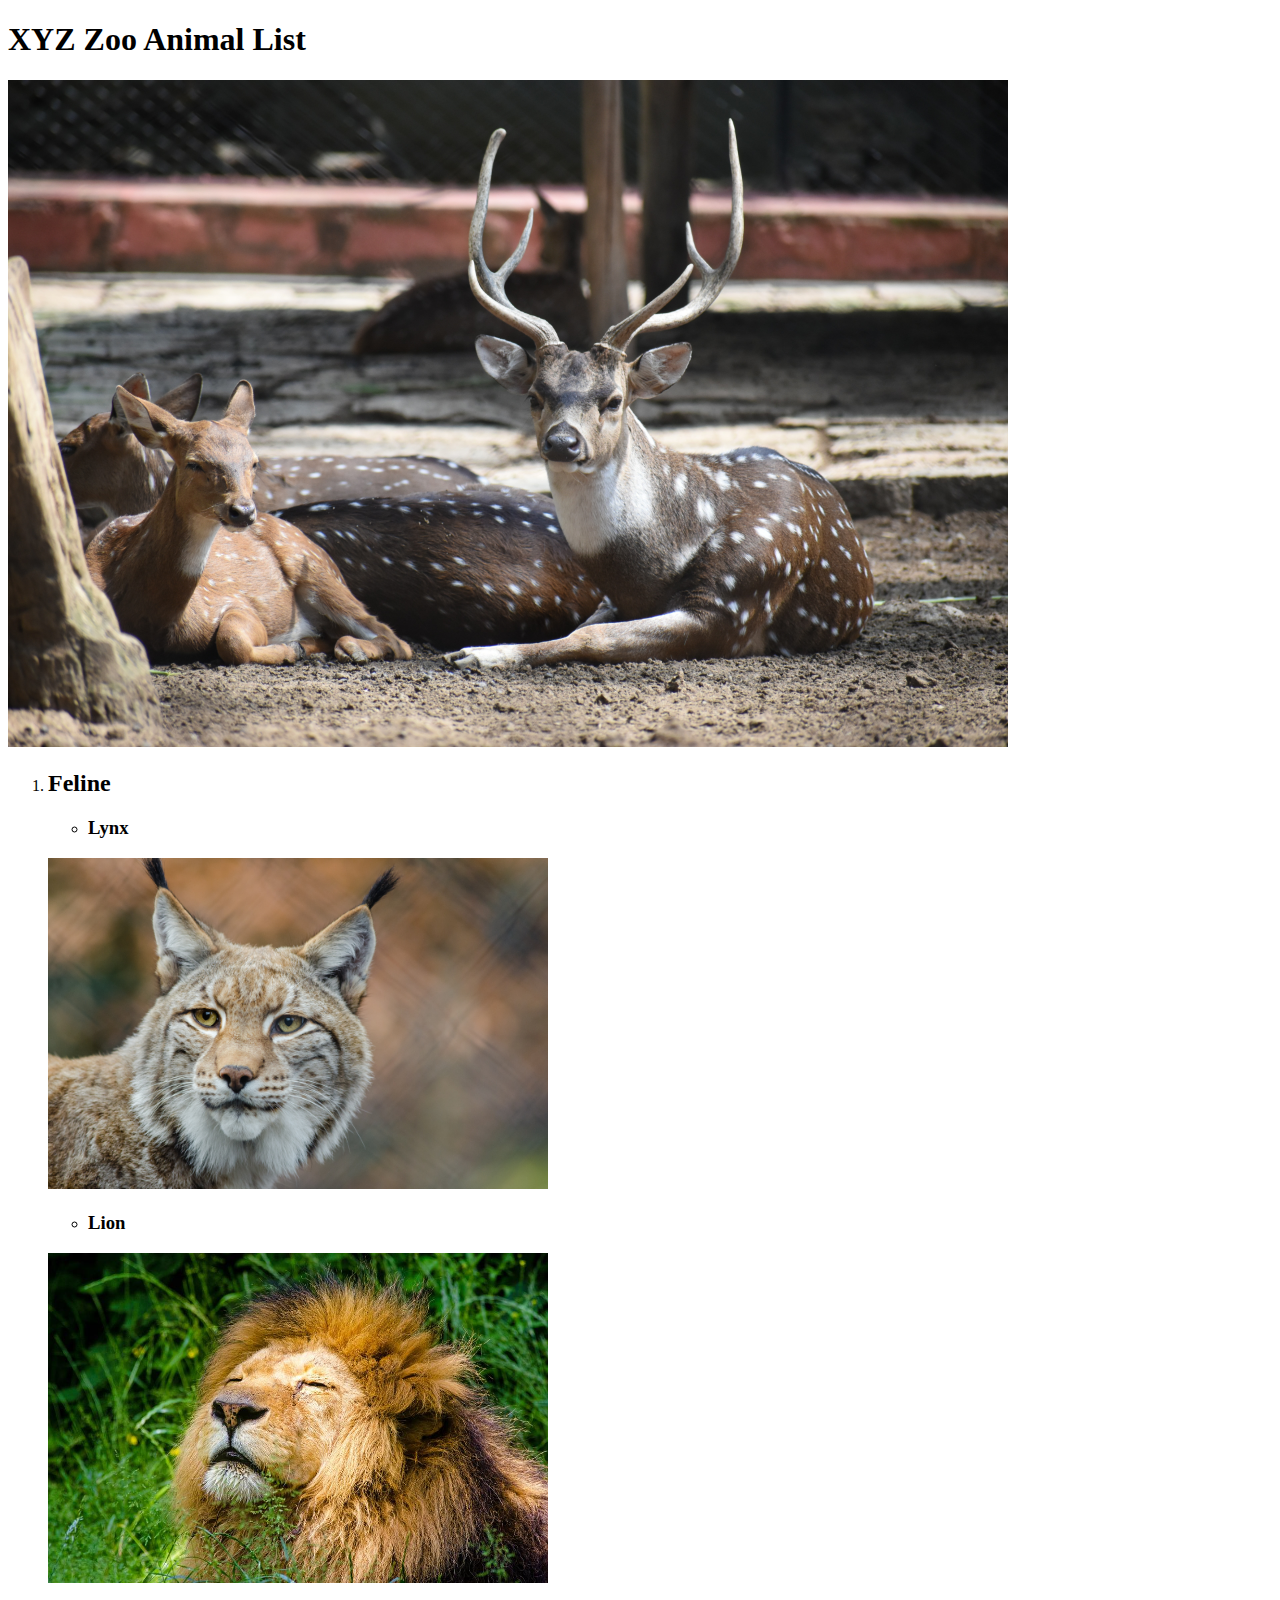
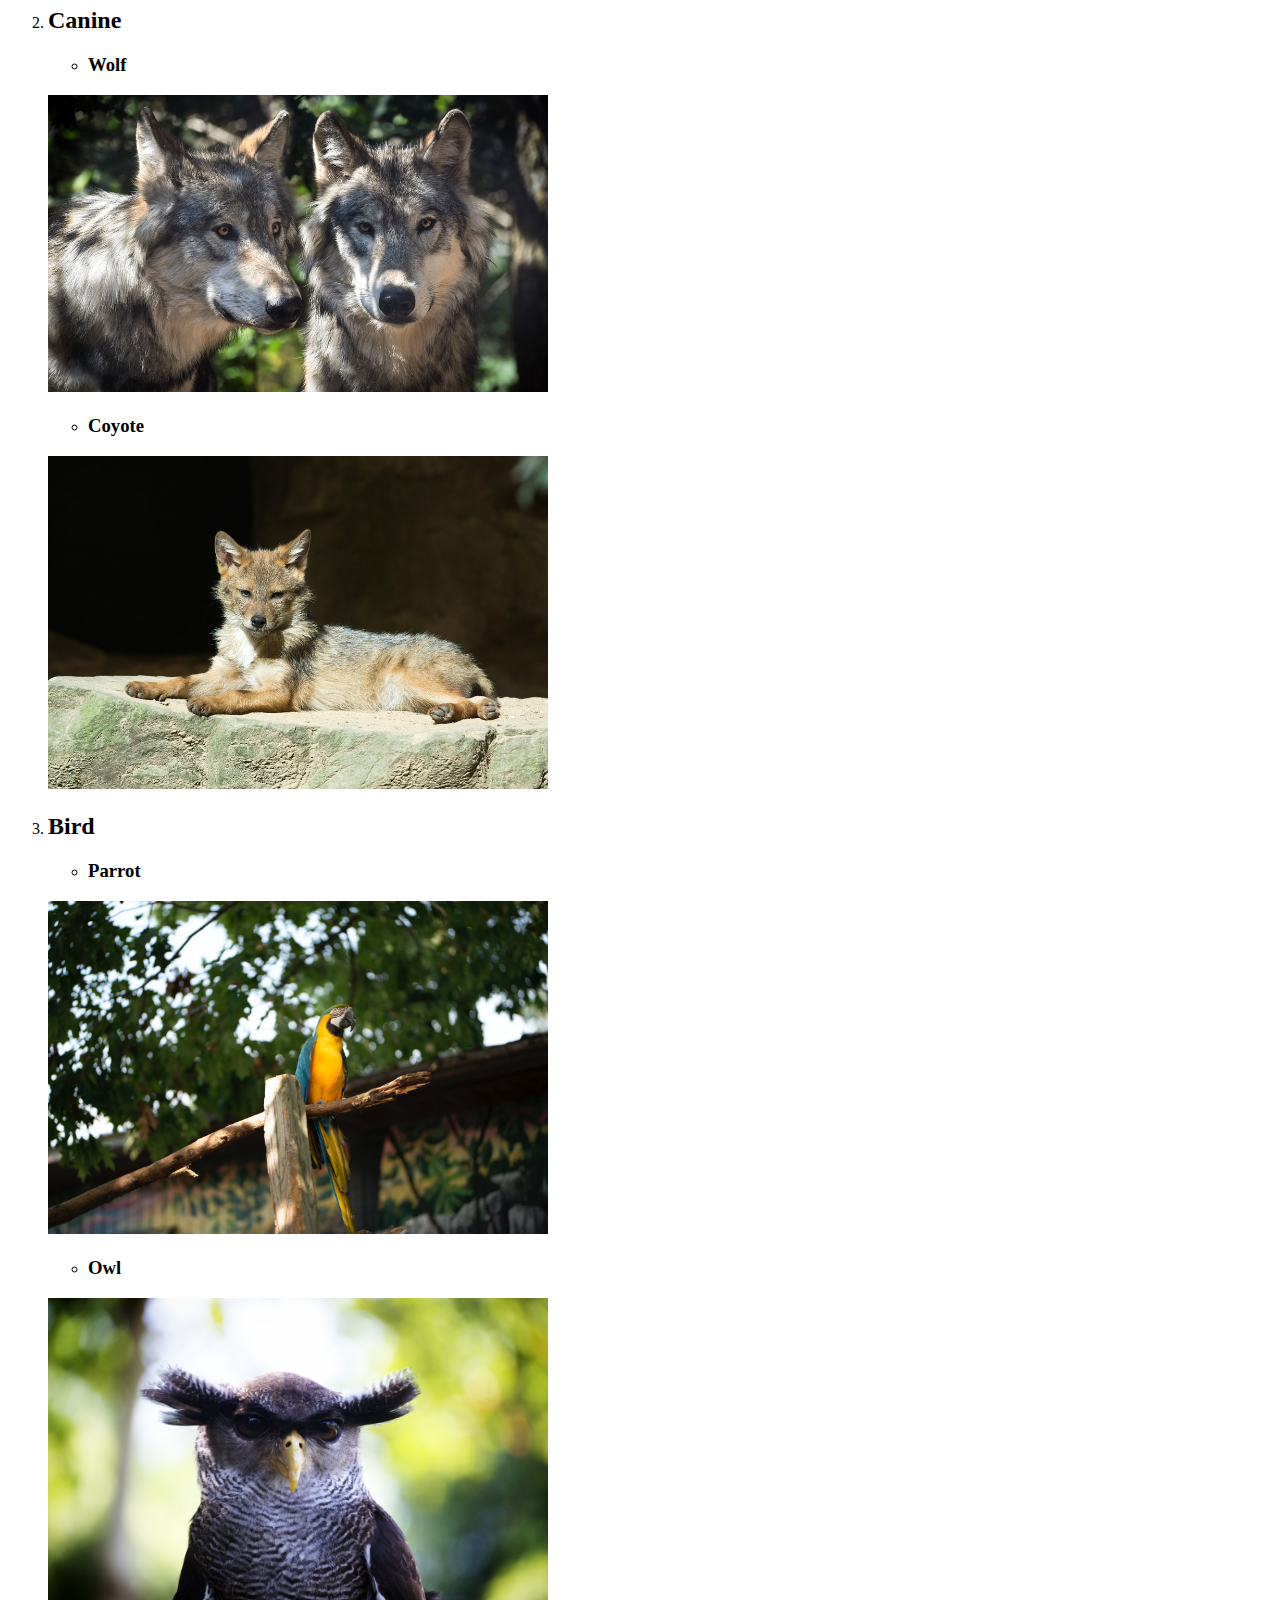
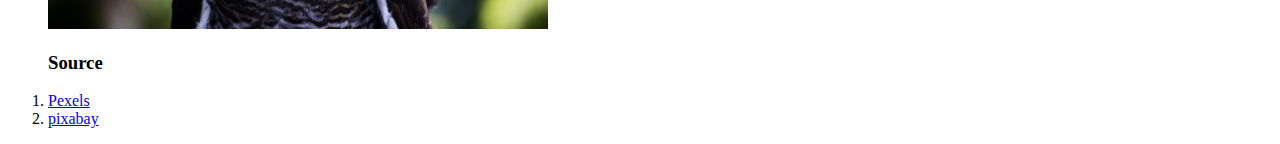
==== index.html @ 9d4d0942 "Add files via upload" ====
<!DOCTYPE html>
<html>
    <body>
        <h1>XYZ Zoo Animal List</h1>
        <img src="IMG/zoo.jpg" alt="image" style="width: 1000px;">
        <ol>
         <li>
            <h2>Feline</h2>
        </li>
        <ul>
            <li>
                <h3>Lynx</h3>
            </li>
        </ul>
            <a href="IMG/lynx.jpg" target="_blank">
            <img src="IMG/lynx.jpg" alt="image" style="width: 500px;">
            </a>
        </li>
        <ul>
            <li>
                <h3>Lion</h3>
            </li>
        </ul>
            <a href="IMG/lion.jpg" target="_blank">
            <img src="IMG/lion.jpg" alt="image" style="width: 500px;">
            </a>
            <li>
                <h2>Canine</h2>
            </li>
            <ul>
                <li>
                    <h3>Wolf</h3>
                </li>
            </ul>
            <a href="IMG/wolf.jpg" target="_blank">
            <img src="IMG/wolf.jpg" alt="image" style="width: 500px;">
            </a>
            <ul>
                <li>
                    <h3>Coyote</h3>
                </li>
            </ul>
            <a href="IMG/coyote.jpg" target="_blank">
            <img src="IMG/coyote.jpg" alt="image" style="width: 500px;">
            </a>
            <li>
                <h2>Bird</h2>
            </li>
            <ul>
                <li>
                    <h3>Parrot</h3>
                </li>
            </ul>
            <a href="IMG/parrot.jpg" target="_blank">
            <img src="IMG/parrot.jpg" alt="image" style="width: 500px;">
            </a>
            <ul>
                <li>
                    <h3>Owl</h3>
                </li>
            </ul>
            <a href="IMG/owl.jpg" target="_blank">
            <img src="IMG/owl.jpg" alt="image" style="width: 500px;">
            </a>
            </ol>
            <ol>
                <h3>Source</h3>
                <li>
                    <a href="https://pexels.com/" target="_blank">Pexels</a>
            </li>
            <li>
                <a href="https://pixabay.com/" target="_blank">pixabay</a>
            </li>
         </ol>
    </body>
</html>
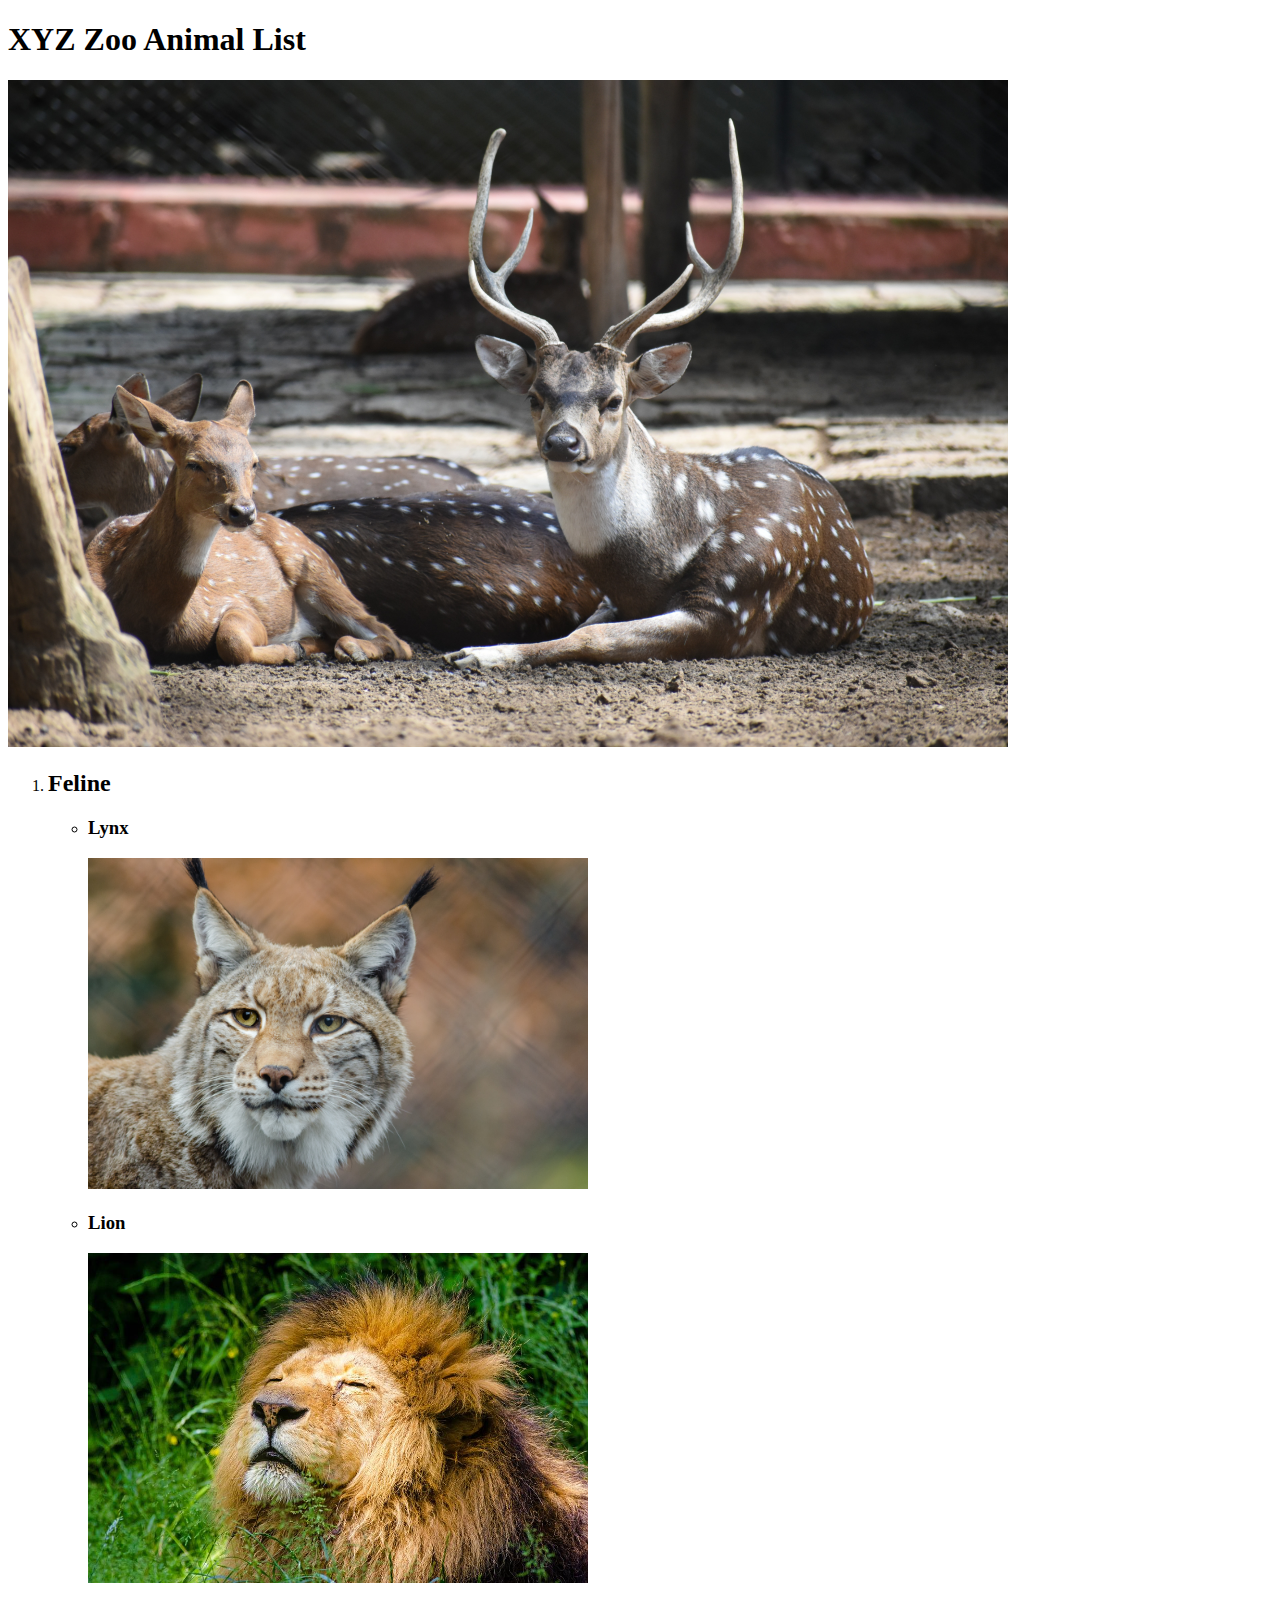
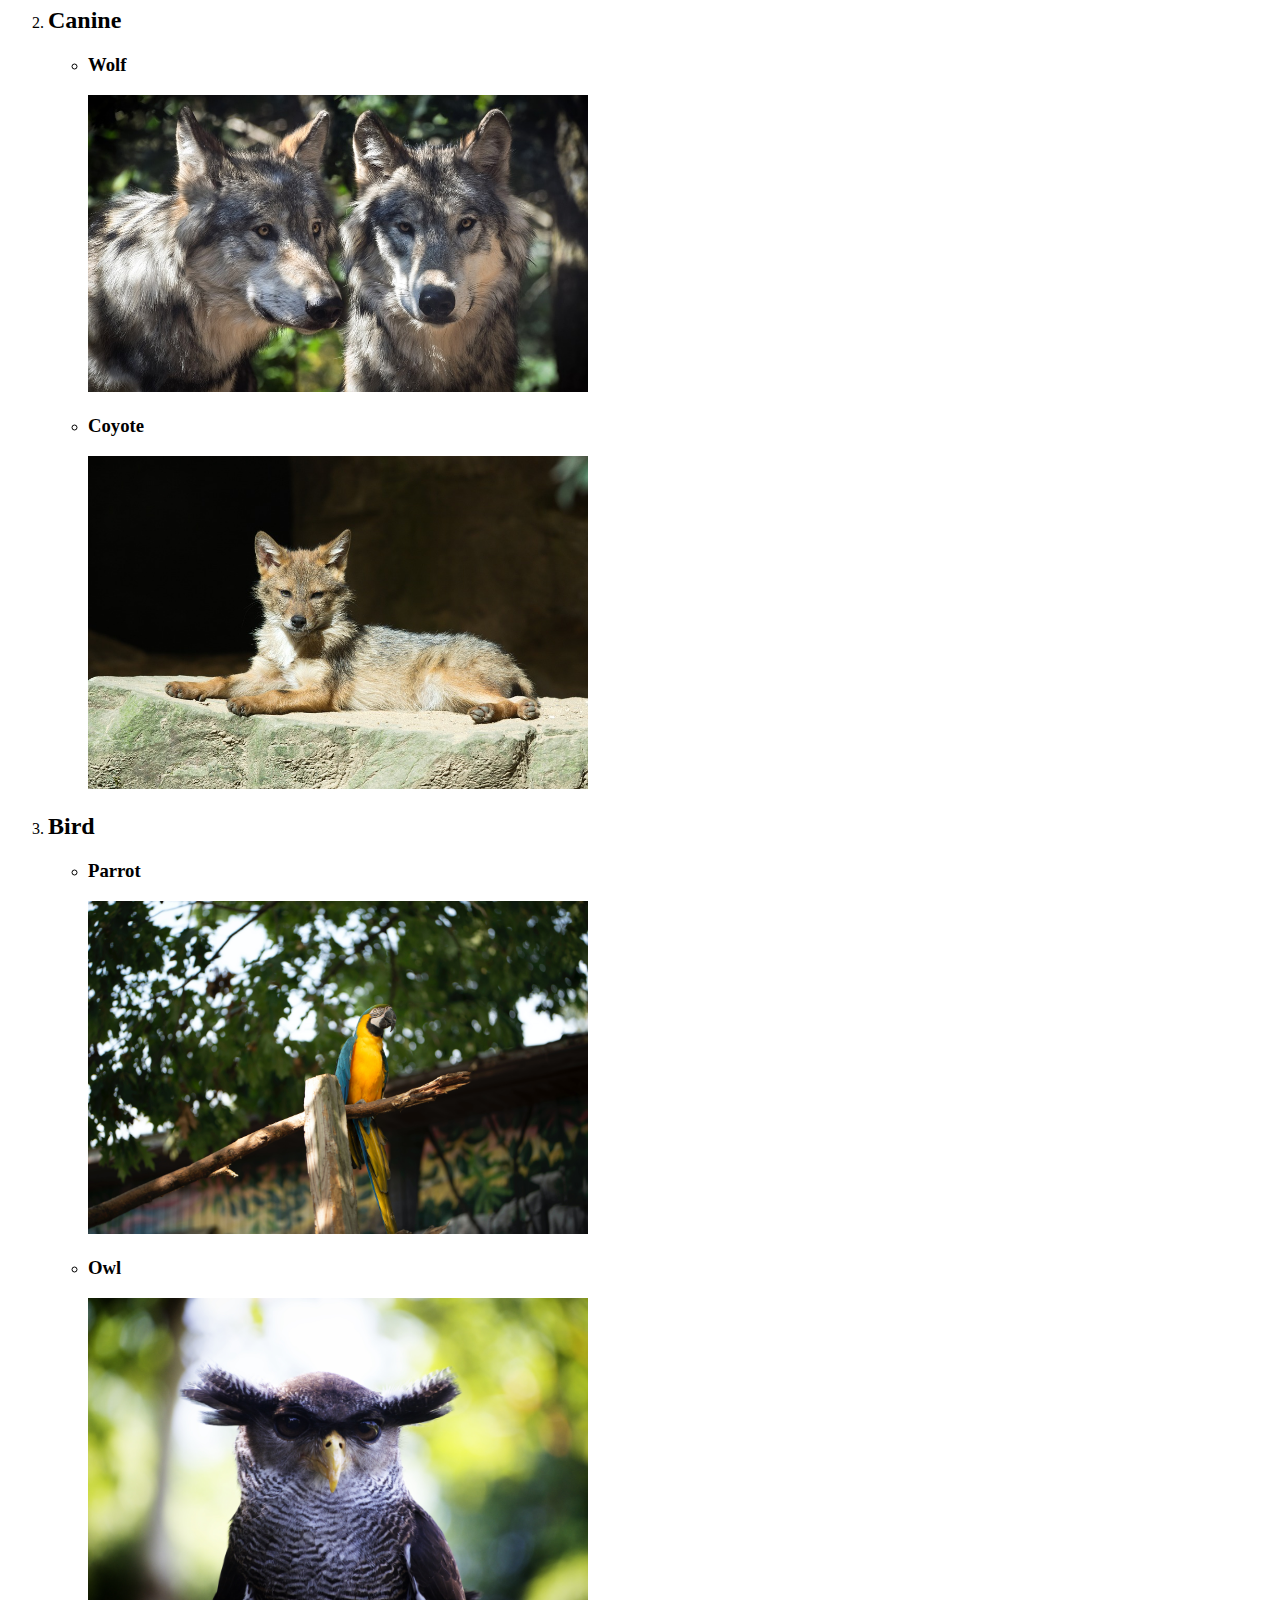
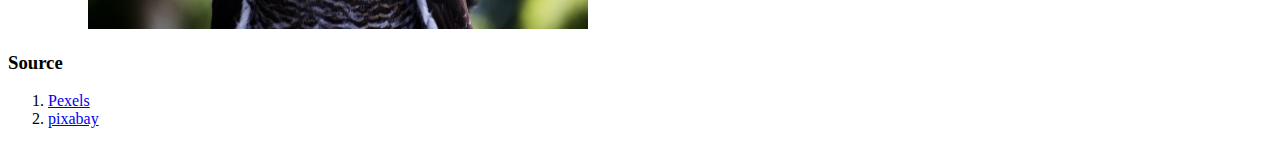
==== commit 9c3f8ab9: "Add files via upload" ====
--- a/index.html
+++ b/index.html
@@ -6,65 +6,54 @@
         <ol>
          <li>
             <h2>Feline</h2>
-        </li>
-        <ul>
-            <li>
-                <h3>Lynx</h3>
-            </li>
-        </ul>
-            <a href="IMG/lynx.jpg" target="_blank">
-            <img src="IMG/lynx.jpg" alt="image" style="width: 500px;">
-            </a>
-        </li>
-        <ul>
-            <li>
-                <h3>Lion</h3>
-            </li>
-        </ul>
-            <a href="IMG/lion.jpg" target="_blank">
-            <img src="IMG/lion.jpg" alt="image" style="width: 500px;">
-            </a>
-            <li>
-                <h2>Canine</h2>
-            </li>
             <ul>
                 <li>
-                    <h3>Wolf</h3>
+                    <h3>Lynx</h3>
+                    <a href="IMG/lynx.jpg" target="_blank">
+                        <img src="IMG/lynx.jpg" alt="image" style="width: 500px;">
+                    </a>
+                </li>
+                <li>
+                    <h3>Lion</h3>
+                    <a href="IMG/lion.jpg" target="_blank">
+                        <img src="IMG/lion.jpg" alt="image" style="width: 500px;">
+                        </a>
                 </li>
             </ul>
-            <a href="IMG/wolf.jpg" target="_blank">
-            <img src="IMG/wolf.jpg" alt="image" style="width: 500px;">
-            </a>
-            <ul>
+        </li>
+            <li>
+             <h2>Canine</h2>
+              <ul>
+                <li>
+                    <h3>Wolf</h3>
+                    <a href="IMG/wolf.jpg" target="_blank">
+                        <img src="IMG/wolf.jpg" alt="image" style="width: 500px;">
+                    </a>
+                </li>
                 <li>
                     <h3>Coyote</h3>
+                    <a href="IMG/coyote.jpg" target="_blank">
+                        <img src="IMG/coyote.jpg" alt="image" style="width: 500px;"></a>
+                </ul>
+            </li>
+             <li>
+                <h2>Bird</h2>
+                <ul>
+                    <li>
+                    <h3>Parrot</h3>
+                    <a href="IMG/parrot.jpg" target="_blank">
+                        <img src="IMG/parrot.jpg" alt="image" style="width: 500px;"></a>
                 </li>
-            </ul>
-            <a href="IMG/coyote.jpg" target="_blank">
-            <img src="IMG/coyote.jpg" alt="image" style="width: 500px;">
-            </a>
-            <li>
-                <h2>Bird</h2>
-            </li>
-            <ul>
-                <li>
-                    <h3>Parrot</h3>
-                </li>
-            </ul>
-            <a href="IMG/parrot.jpg" target="_blank">
-            <img src="IMG/parrot.jpg" alt="image" style="width: 500px;">
-            </a>
-            <ul>
                 <li>
                     <h3>Owl</h3>
+                    <a href="IMG/owl.jpg" target="_blank">
+                        <img src="IMG/owl.jpg" alt="image" style="width: 500px;"></a>
                 </li>
-            </ul>
-            <a href="IMG/owl.jpg" target="_blank">
-            <img src="IMG/owl.jpg" alt="image" style="width: 500px;">
-            </a>
-            </ol>
-            <ol>
-                <h3>Source</h3>
+             </ul>
+            </li>
+        </ol>
+        <h3>Source</h3>
+        <ol>
                 <li>
                     <a href="https://pexels.com/" target="_blank">Pexels</a>
             </li>
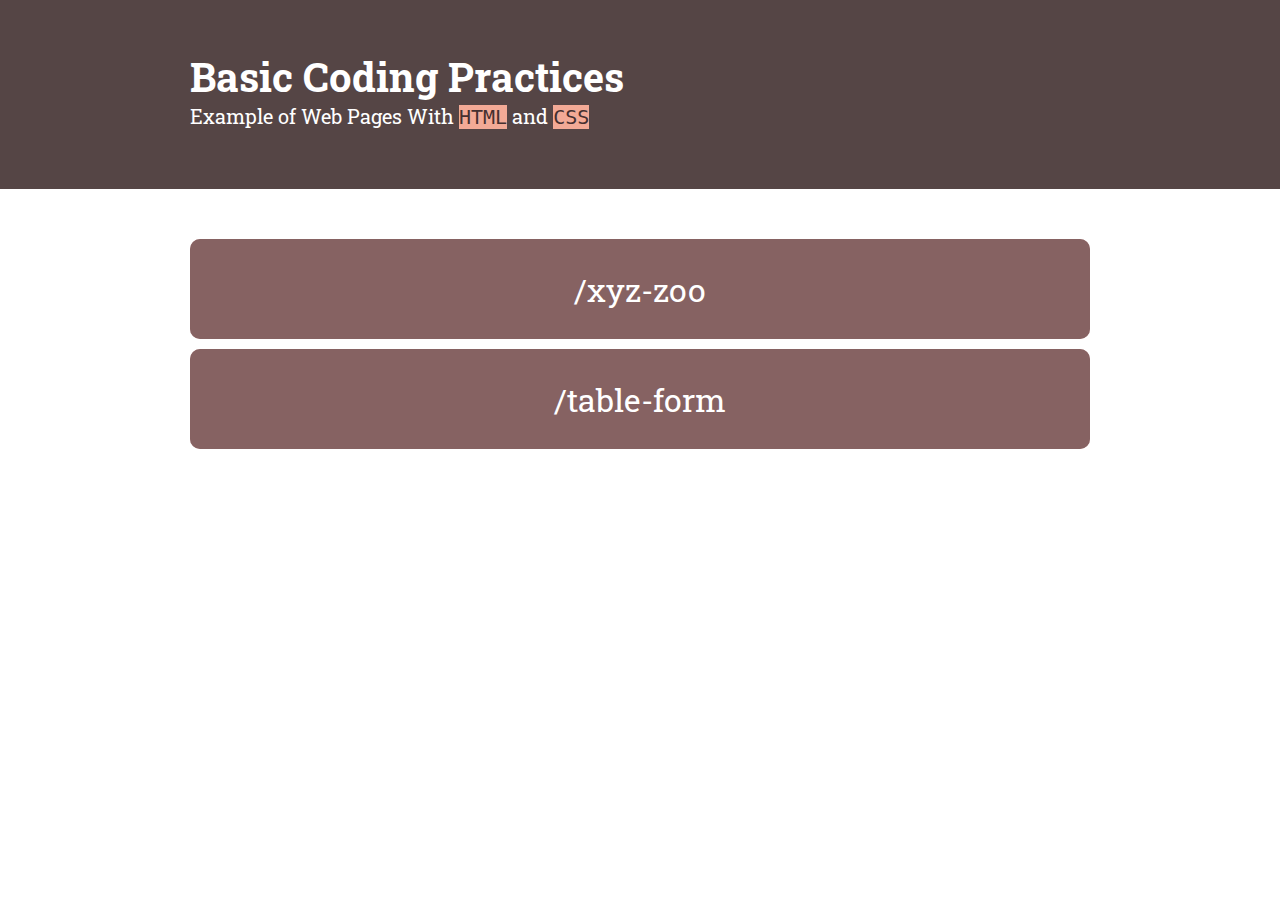
==== commit 6da5b67e: "Add files via upload" ====
--- a/index.html
+++ b/index.html
@@ -1,66 +1,36 @@
 <!DOCTYPE html>
 <html>
+
+    <head>
+        <meta charset="UTF-8">
+        <meta http-equiv="X-UA-Compatible" content="IE=edge">
+        <meta name="viewport" content="width=device-width", initial scale="1.0">
+        <title>Basic Coding Example</title>
+        <link rel="stylesheet" href="css/style.css">
+    </head>
+
     <body>
-        <h1>XYZ Zoo Animal List</h1>
-        <img src="IMG/zoo.jpg" alt="image" style="width: 1000px;">
-        <ol>
-         <li>
-            <h2>Feline</h2>
-            <ul>
-                <li>
-                    <h3>Lynx</h3>
-                    <a href="IMG/lynx.jpg" target="_blank">
-                        <img src="IMG/lynx.jpg" alt="image" style="width: 500px;">
-                    </a>
-                </li>
-                <li>
-                    <h3>Lion</h3>
-                    <a href="IMG/lion.jpg" target="_blank">
-                        <img src="IMG/lion.jpg" alt="image" style="width: 500px;">
+        <div id="top">
+            <div class="container">
+                <h1 class="font-domine">Basic Coding Practices</h1>
+            <p>Example of Web Pages With <span> HTML</span> and <span> CSS </span></p>
+            </div>
+        </div>
+        <div class="container">
+            <div id="project">
+                <ul>
+                    <li class="bg-zoo">
+                        <a href="xyz-zoo/">
+                            /xyz-zoo
                         </a>
-                </li>
-            </ul>
-        </li>
-            <li>
-             <h2>Canine</h2>
-              <ul>
-                <li>
-                    <h3>Wolf</h3>
-                    <a href="IMG/wolf.jpg" target="_blank">
-                        <img src="IMG/wolf.jpg" alt="image" style="width: 500px;">
-                    </a>
-                </li>
-                <li>
-                    <h3>Coyote</h3>
-                    <a href="IMG/coyote.jpg" target="_blank">
-                        <img src="IMG/coyote.jpg" alt="image" style="width: 500px;"></a>
+                    </li>
+                    <li class="bg-table">
+                        <a href="table-form/">
+                            /table-form
+                        </a>
+                    </li>
                 </ul>
-            </li>
-             <li>
-                <h2>Bird</h2>
-                <ul>
-                    <li>
-                    <h3>Parrot</h3>
-                    <a href="IMG/parrot.jpg" target="_blank">
-                        <img src="IMG/parrot.jpg" alt="image" style="width: 500px;"></a>
-                </li>
-                <li>
-                    <h3>Owl</h3>
-                    <a href="IMG/owl.jpg" target="_blank">
-                        <img src="IMG/owl.jpg" alt="image" style="width: 500px;"></a>
-                </li>
-             </ul>
-            </li>
-        </ol>
-        <h3>Source</h3>
-        <ol>
-                <li>
-                    <a href="https://pexels.com/" target="_blank">Pexels</a>
-            </li>
-            <li>
-                <a href="https://pixabay.com/" target="_blank">pixabay</a>
-            </li>
-         </ol>
+            </div>
     </body>
-</html> 
-        
+
+</html>--- a/css/style.css
+++ b/css/style.css
@@ -0,0 +1,117 @@
+@import url('https://fonts.googleapis.com/css2?family=Lora:ital,wght@0,400..700;1,400..700&family=Roboto+Slab:wght@100..900&family=Sixtyfour+Convergence&display=swap');
+h1 {
+	font-size: 40px;
+	color: #ffffff;
+    font-family: "Roboto Slab", serif;
+}
+
+* {
+    margin: 0;
+    padding: 0;
+    box-sizing: border-box;
+}
+
+body {
+    font-family: 'Roboto Slab', serif;
+    color: rgb(52, 47, 61);
+}
+.font-domine {
+    font-family: 'Roboto Slab', serif;
+}
+.font-pacifico {
+    font-family: 'Pacifico', cursive;
+}
+.font-grey {
+    color: #343a42;
+}
+.container {
+    width: 100%;
+    max-width: 900px;
+    margin: 0 auto;
+    padding-bottom: 50px;
+}
+#top {
+    background: #554545;
+    color:#ffffff;
+    padding: 50px 15px 10px;
+    margin-bottom: 50px;
+}
+
+#top span {
+    background: #f3aa96;
+    font-family: 'Source Code Pro', monospace;
+    color: #453030;
+    font-size: 20px;
+}
+p {
+    font-size: 20px;
+}
+
+#project ul li{
+    list-style: none;
+    width: 100%;
+    margin: 10px 0;
+    height: 100px;
+    border-radius: 10px
+}
+
+.bg-zoo:hover{
+    transform:scale(1.1)
+}
+
+.bg-table:hover{
+    transform:scale(1.1)
+}
+ul li a:hover{
+    transform:scale(1.1)
+}
+#project ul li a{
+    width: 100%;
+    height: 100%;
+    display: flex;
+    color: #fff;
+    justify-content: center;
+    align-items: center;
+    position: relative;
+    z-index: 10;
+    font-size: 32px;
+    text-decoration: none;
+    
+}
+.bg-zoo, .bg-table {
+    position: relative;    
+    overflow: hidden;
+    background-color: #bb6b6b;
+    transition: all 1.1s;
+}
+
+.bg-zoo a, .bg-table a{
+    background-color: rgba(92, 91, 91, 0.555);
+}
+.bg-zoo::after {
+    content: '';
+    background: url("https://images.unsplash.com/photo-1612738331950-40abbddce9aa?q=80&w=1170&auto=format&fit=crop&ixlib=rb-4.0.3&ixid=M3wxMjA3fDB8MHxwaG90by1wYWdlfHx8fGVufDB8fHx8fA%3D%3D") no-repeat center;
+    background-size: cover;
+    filter: blur(5px);
+    -webkit-filter: blur(5px);
+    height: 100%;
+    width: 100%;
+    display: block;
+    position: absolute;
+    top: 0;
+    transition: all 1.1s ease-in;
+}
+
+.bg-table::after {
+    content: '';
+    background: url("https://images.unsplash.com/photo-1515378791036-0648a3ef77b2?q=80&w=1470&auto=format&fit=crop&ixlib=rb-4.0.3&ixid=M3wxMjA3fDB8MHxwaG90by1wYWdlfHx8fGVufDB8fHx8fA%3D%3D") no-repeat center;
+    background-size: cover;
+    filter: blur(5px);
+    -webkit-filter: blur(5px);
+    height: 100%;
+    width: 100%;
+    display: block;
+    position: absolute;
+    top: 0;
+    transition: all 1.1s ease-in;
+}